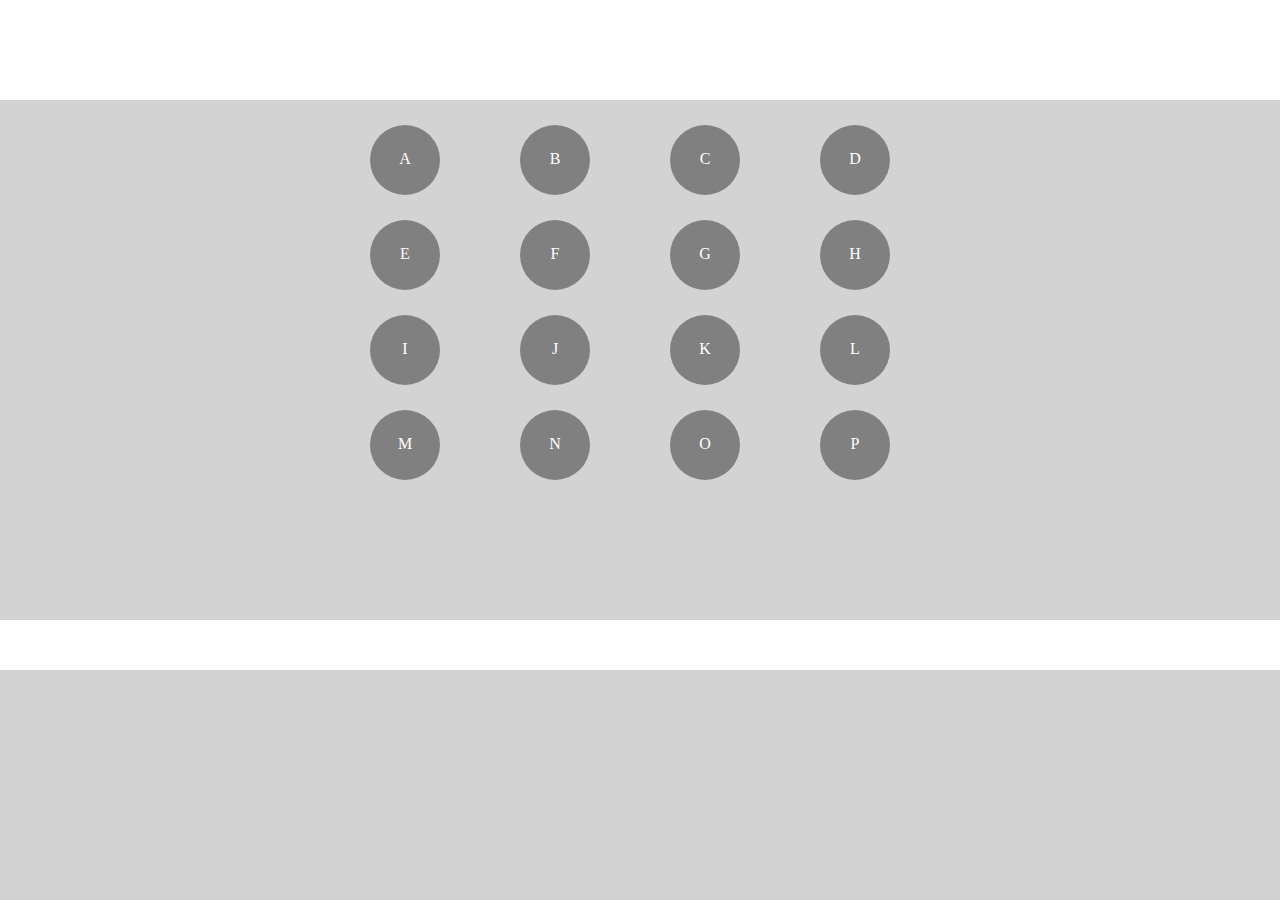
==== index.html @ a0804c62 "Add files via upload" ====
<html lang="es-ca" dir="ltr">

<head>
    <meta charset="utf-8">
    <link rel="stylesheet" href="estilo.css" type="text/css">
    <title> Responsivo</title>

  </head>

  <body>

    <div id="cabecera"></div>

    <div id="contenedor">
    <div class="bolas">
      <p>A</p>
    </div>

    <div class="bolas">
      <p>B</p>
    </div>

    <div class="bolas">
      <p>C</p>
    </div>

    <div class="bolas">
      <p>D</p>
    </div>

    <div class="bolas">
      <p>E</p>
    </div>

    <div class="bolas">
      <p>F</p>
    </div>

    <div class="bolas">
      <p>G</p>
    </div>

    <div class="bolas">
      <p>H</p>
    </div>

    <div class="bolas">
      <p>I</p>
    </div>

    <div class="bolas">
      <p>J</p>
    </div>

    <div class="bolas">
      <p>K</p>
    </div>

    <div class="bolas">
      <p>L</p>
    </div>

    <div class="bolas">
      <p>M</p>
    </div>

    <div class="bolas">
      <p>N</p>
    </div>

    <div class="bolas">
      <p>O</p>
    </div>

    <div class="bolas">
      <p>P</p>
    </div>


  </div>




    <div id="pie"></div>












  </body>
---- estilo.css ----
body{
  background-color: lightgrey;
  margin: 0 auto;
}

#cabecera{
  background-color: white;
  height: 100px;
}

#contenedor{
  width: 700px;
  height: 20px;
  margin: 0 auto;
}


#pie{
  background-color: white;
  height: 50px;
  margin-top: 500px;
}

.bolas{
  height: 70px;
  width: 70px;
  background-color: grey;
  border-radius: 50%;
  margin-left: 80px;
  margin-top: 25px;
  float: left;
}

p{
  text-align: center;
  margin-top: 25px;
  color: White;

}


@media screen and (max-width: 767px) {
  #cabecera{
    background-color: grey;
  }

  body{
    background-color: white;
  }


  #pie{
    background-color: grey;
  }

  #contenedor{
    margin: 0 auto;
    width: 100px;
    height: 1100px;

  }

  .bolas{
    background-color: lightgrey;
  }

}
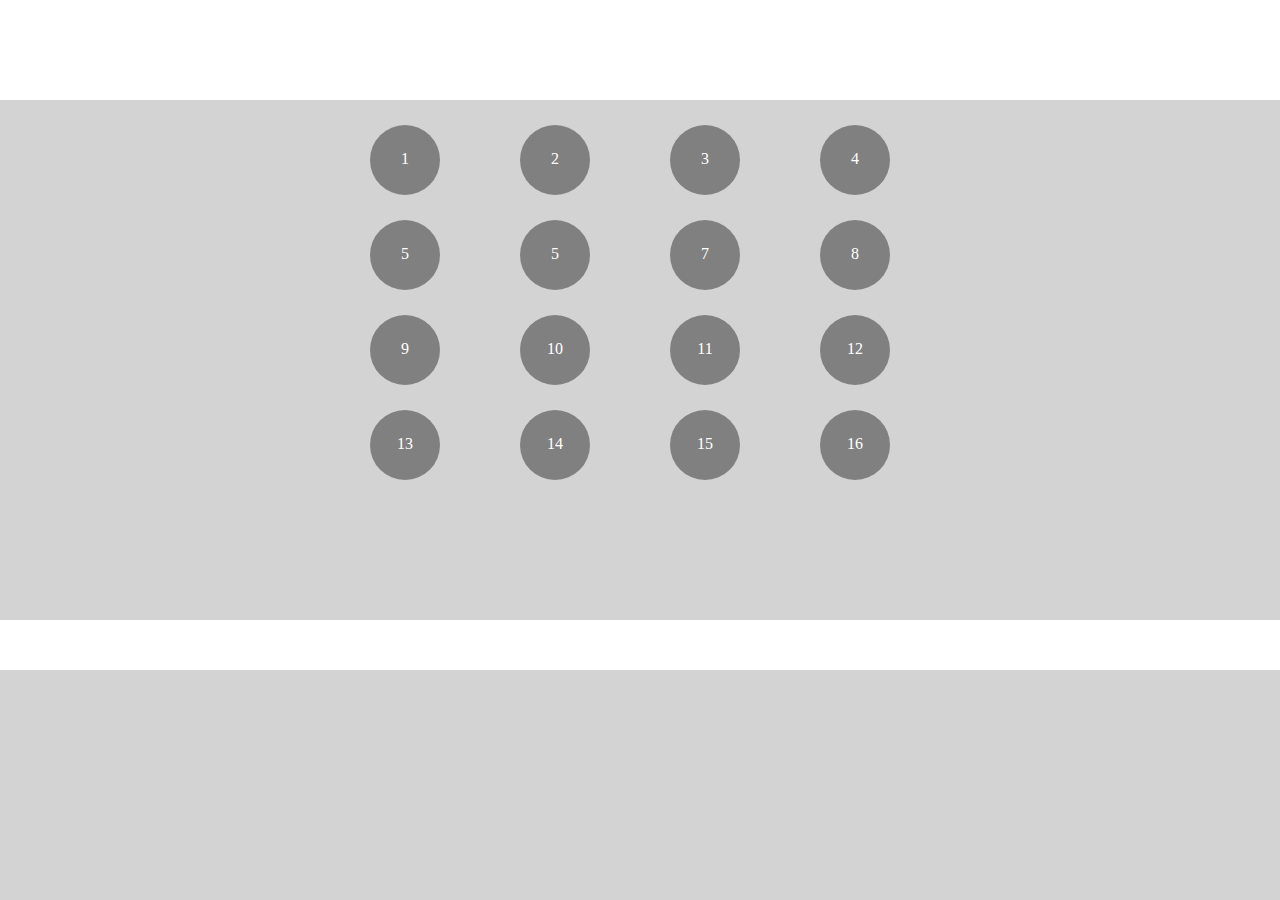
==== commit 17f1983c: "Add files via upload" ====
--- a/index.html
+++ b/index.html
@@ -3,7 +3,7 @@
 <head>
     <meta charset="utf-8">
     <link rel="stylesheet" href="estilo.css" type="text/css">
-    <title> Responsivo</title>
+    <title> Portfoli</title>
 
   </head>
 
@@ -13,67 +13,67 @@
 
     <div id="contenedor">
     <div class="bolas">
-      <p>A</p>
+      <p>1</p>
     </div>
 
     <div class="bolas">
-      <p>B</p>
+      <p>2</p>
     </div>
 
     <div class="bolas">
-      <p>C</p>
+      <p>3</p>
     </div>
 
     <div class="bolas">
-      <p>D</p>
+      <p>4</p>
     </div>
 
     <div class="bolas">
-      <p>E</p>
+      <p>5</p>
     </div>
 
     <div class="bolas">
-      <p>F</p>
+      <p>5</p>
     </div>
 
     <div class="bolas">
-      <p>G</p>
+      <p>7</p>
     </div>
 
     <div class="bolas">
-      <p>H</p>
+      <p>8</p>
     </div>
 
     <div class="bolas">
-      <p>I</p>
+      <p>9</p>
     </div>
 
     <div class="bolas">
-      <p>J</p>
+      <p>10</p>
     </div>
 
     <div class="bolas">
-      <p>K</p>
+      <p>11</p>
     </div>
 
     <div class="bolas">
-      <p>L</p>
+      <p>12</p>
     </div>
 
     <div class="bolas">
-      <p>M</p>
+      <p>13</p>
     </div>
 
     <div class="bolas">
-      <p>N</p>
+      <p>14</p>
     </div>
 
     <div class="bolas">
-      <p>O</p>
+      <p>15</p>
     </div>
 
     <div class="bolas">
-      <p>P</p>
+      <p>16</p>
     </div>
 
 
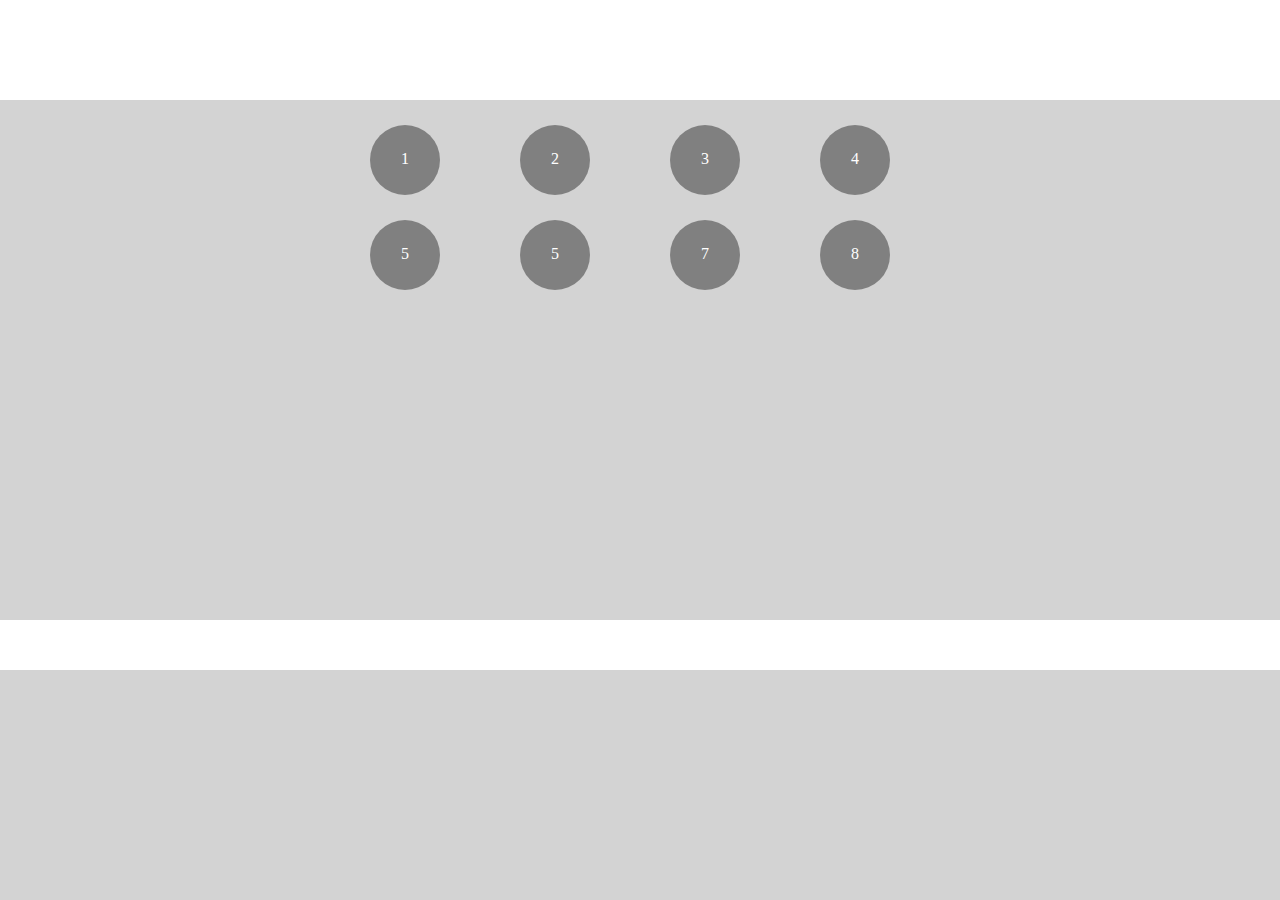
==== commit 5f43b18f: "Add files via upload" ====
--- a/index.html
+++ b/index.html
@@ -44,37 +44,7 @@
       <p>8</p>
     </div>
 
-    <div class="bolas">
-      <p>9</p>
-    </div>
-
-    <div class="bolas">
-      <p>10</p>
-    </div>
-
-    <div class="bolas">
-      <p>11</p>
-    </div>
-
-    <div class="bolas">
-      <p>12</p>
-    </div>
-
-    <div class="bolas">
-      <p>13</p>
-    </div>
-
-    <div class="bolas">
-      <p>14</p>
-    </div>
-
-    <div class="bolas">
-      <p>15</p>
-    </div>
-
-    <div class="bolas">
-      <p>16</p>
-    </div>
+    
 
 
   </div>
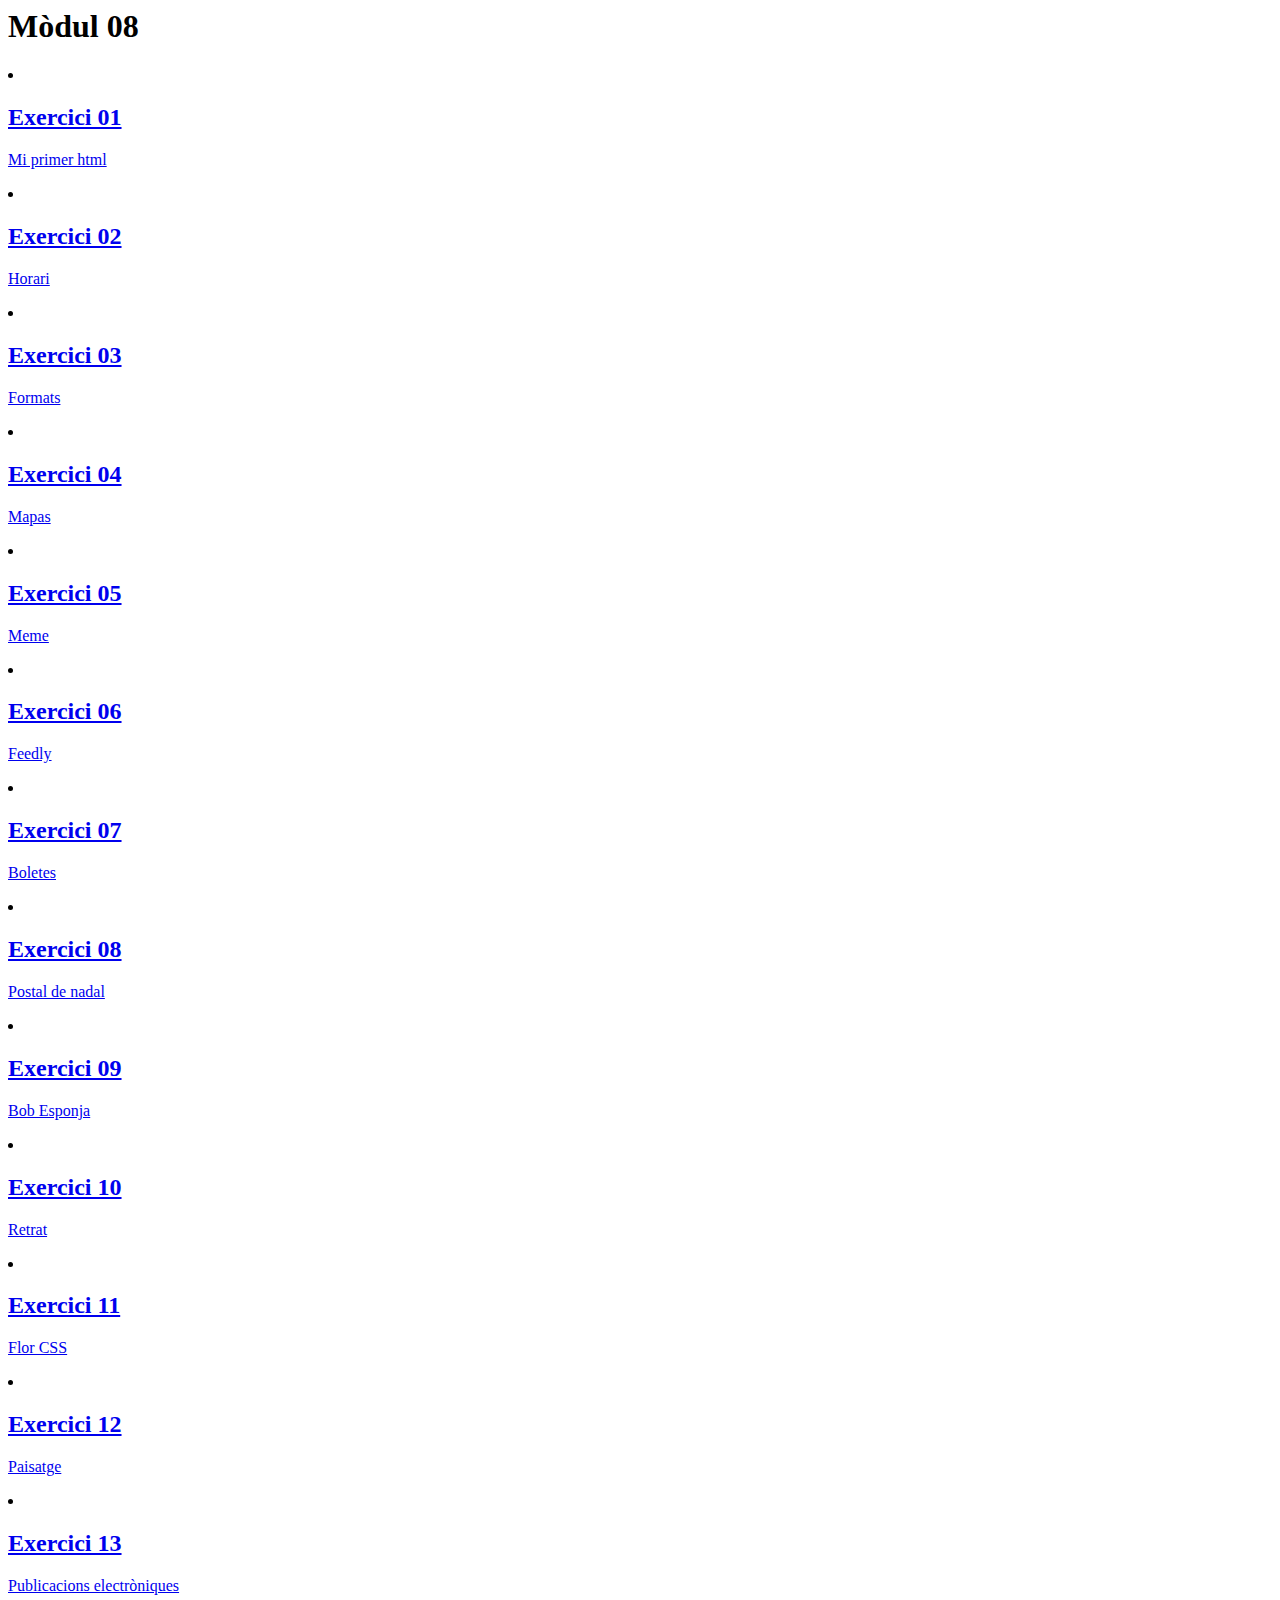
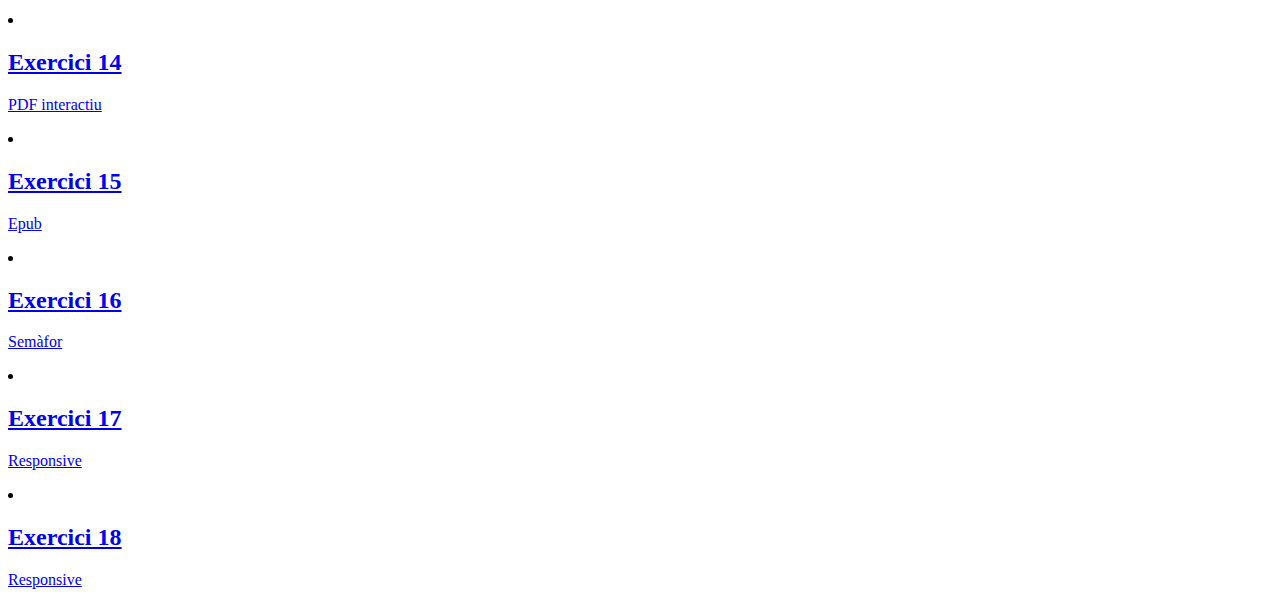
==== commit 7004dda5: "Add files via upload" ====
--- a/index.html
+++ b/index.html
@@ -1,68 +1,81 @@
-<html lang="es-ca" dir="ltr">
-
-<head>
-    <meta charset="utf-8">
-    <link rel="stylesheet" href="estilo.css" type="text/css">
-    <title> Portfoli</title>
-
-  </head>
-
-  <body>
-
-    <div id="cabecera"></div>
-
-    <div id="contenedor">
-    <div class="bolas">
-      <p>1</p>
-    </div>
-
-    <div class="bolas">
-      <p>2</p>
-    </div>
-
-    <div class="bolas">
-      <p>3</p>
-    </div>
-
-    <div class="bolas">
-      <p>4</p>
-    </div>
-
-    <div class="bolas">
-      <p>5</p>
-    </div>
-
-    <div class="bolas">
-      <p>5</p>
-    </div>
-
-    <div class="bolas">
-      <p>7</p>
-    </div>
-
-    <div class="bolas">
-      <p>8</p>
-    </div>
-
-    
-
-
-  </div>
-
-
-
-
-    <div id="pie"></div>
-
-
-
-
-
-
-
-
-
-
-
-
-  </body>
+<html lang="es-es" dir="ltr">
+
+<head>
+    <meta charset="utf-8">
+    <link rel="stylesheet" href="estilo.css" type="text/css">
+    <title> Prueba sintesi/Inicio</title>
+    <link rel="preconnect" href="https://fonts.googleapis.com">
+<link rel="preconnect" href="https://fonts.gstatic.com" crossorigin>
+<link href="https://fonts.googleapis.com/css2?family=Cardo:ital@1&display=swap" rel="stylesheet">
+<link rel="preconnect" href="https://fonts.googleapis.com">
+<link rel="preconnect" href="https://fonts.gstatic.com" crossorigin>
+<link href="https://fonts.googleapis.com/css2?family=Merriweather:wght@300;400&display=swap" rel="stylesheet">
+    <meta author="Grupo">
+  </head>
+
+  <body>
+
+    <div id="cabecera">
+
+      <div class="titulo">
+      <h1>Mòdul 08</h1>
+      </div>
+
+    </div>
+
+
+    <div id="contenedor">
+
+      <li><div class="ej1"><a href="01/index.html" target="_blank"><h2>Exercici 01</h2><p>Mi primer html</p>
+      </a>
+
+      </div></li>
+
+      <li><div class="ej1"><a href="02/index.html" target="_blank"><h2>Exercici 02</h2><p>Horari</p></a></div></li>
+
+      <li><div class="ej1"><a href="03/index.html" target="_blank"><h2>Exercici 03</h2><p>Formats</p></a></div></li>
+
+      <li><div class="ej1"><a href="04/index.html" target="_blank"><h2>Exercici 04</h2><p>Mapas</p></a></div></li>
+
+      <li><div class="ej1"><a href="05/1.gif" target="_blank"><h2>Exercici 05</h2><p>Meme</p></a></div></li>
+
+      <li><div class="ej1"><a href="06/index.html" target="_blank"><h2>Exercici 06</h2><p>Feedly</p></a></div></li>
+
+      <li><div class="ej1"><a href="07/index.html" target="_blank"><h2>Exercici 07</h2><p>Boletes</p></a></div></li>
+
+      <li><div class="ej1"><a href="08/08.pdf" target="_blank"><h2>Exercici 08</h2><p>Postal de nadal</p></a></div></li>
+
+      <li><div class="ej1"><a href="09/index.html" target="_blank"><h2>Exercici 09</h2><p>Bob Esponja</p></a></div></li>
+
+      <li><div class="ej1"><a href="10/index.html" target="_blank"><h2>Exercici 10</h2><p>Retrat</p></a></div></li>
+
+      <li><div class="ej1"><a href="11/index.html" target="_blank"><h2>Exercici 11</h2><p>Flor CSS</p></a></div></li>
+
+      <li><div class="ej1"><a href="12/index.html" target="_blank"><h2>Exercici 12</h2><p>Paisatge</p></a></div></li>
+
+      <li><div class="ej1"><a href="13/13.pdf" target="_blank"><h2>Exercici 13</h2><p>Publicacions electròniques </p></a></div></li>
+
+      <li><div class="ej1"><a href="14/14.pdf" target="_blank"><h2>Exercici 14</h2><p>PDF interactiu</p></a></div></li>
+
+      <li><div class="ej1"><a href="15/15.pdf" target="_blank"><h2>Exercici 15</h2><p>Epub</p></a></div></li>
+
+      <li><div class="ej1"><a href="16/index.html" target="_blank"><h2>Exercici 16</h2><p>Semàfor</p></a></div></li>
+
+      <li><div class="ej1"><a href="17/index.html" target="_blank"><h2>Exercici 17</h2><p>Responsive</p></a></div></li>
+
+      <li><div class="ej1"><a href="18/index.html" target="_blank"><h2>Exercici 18</h2><p>Responsive</p></a></div></li>
+
+
+
+
+
+    </div>
+
+
+
+    <div id="pie">
+
+    </div>
+
+
+  </body>
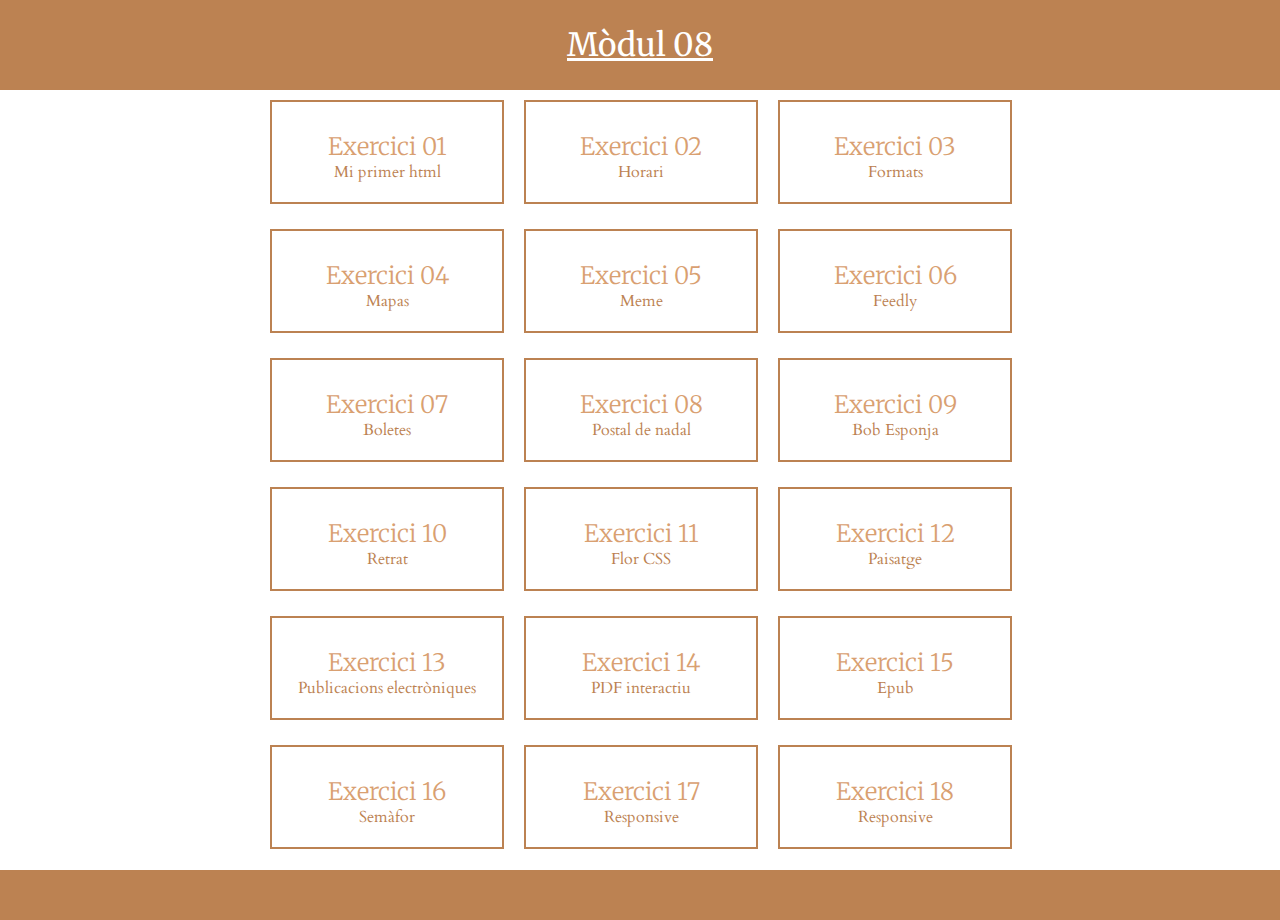
==== commit 33067a8e: "Update index.html" ====
--- a/index.html
+++ b/index.html
@@ -26,7 +26,7 @@
 
     <div id="contenedor">
 
-      <li><div class="ej1"><a href="01/index.html" target="_blank"><h2>Exercici 01</h2><p>Mi primer html</p>
+      <li><div class="ej1"><a href="01/Index.html" target="_blank"><h2>Exercici 01</h2><p>Mi primer html</p>
       </a>
 
       </div></li>
--- a/estilo.css
+++ b/estilo.css
@@ -0,0 +1,138 @@
+*{
+  padding:0;
+  margin: 0;
+list-style: none;
+text-decoration: none;
+}
+
+
+#cabecera{
+  width: 100%;
+  height: 90px;
+  background-color: #BC8252;
+  margin-bottom: 10px;
+}
+
+.titulo{
+  margin: 0 auto;
+  width: 200px;
+  line-height: 90px;
+  font-family: 'Libre Baskerville', serif;
+}
+
+#cabecera h1{
+  color: white;
+  text-align: center;
+  text-decoration: underline;
+font-family: 'Merriweather', serif;
+  font-weight: 400;
+
+}
+
+#contenedor{
+  width: 780px;
+  height: 760px;
+  margin: 0 auto;
+  background-color: transparent;
+ position: relative;
+ margin-bottom: 10px;
+ position: relative;
+}
+
+#pie{
+  width: 100%;
+  height: 50px;
+  background-color:  #BC8252;
+}
+
+
+.ej1{
+  width: 230px;
+  height: 100px;
+  line-height: 100px;
+  float: left;
+  margin-left: 20px;
+  margin-bottom: 25px;
+  border-width:  2px;
+  border-color: #BC8252;
+  border-style: solid;
+}
+
+.ej1:hover{
+  transform: scale(1.1);
+  transition-duration: 1s;
+  color: white;
+  background-color:#FDFBFB;
+  border-color: white;
+
+}
+
+
+.ej1 h2{
+  text-align: center;
+  color: #D9A071;
+  margin-top: -5px;
+  font-family: 'Merriweather', serif;
+  font-weight: 300;
+}
+
+.ej1 p{
+  text-align: center;
+  color:  #BC8252;
+  margin-top: -75px;
+  font-family: 'Cardo', serif;
+;
+
+
+}
+
+.ej1 a{
+  text-align: center;
+  text-decoration: none;
+  cursor: pointer;
+  font-family: 'Tinos', serif;
+  font-weight: 400;
+
+
+}
+
+@media screen and (max-width: 767px) {
+
+  body{
+    background-color: white;
+  }
+
+  #cabecera{
+    background-color:#BC8252;
+  }
+
+  #contenedor{
+    margin: 0 auto;
+    width: 270px;
+    height: 2350px;
+ }
+
+ .ej1 h2{
+    color: white;;
+}
+
+.ej1 p{
+   color: white;;
+}
+
+#contenedor h2{
+   color: white;;
+}
+
+.ej1{
+  background-color: #D9A071;
+}
+
+.ej1:hover{
+  background-color: #BC8252;
+}
+
+
+
+
+  }
